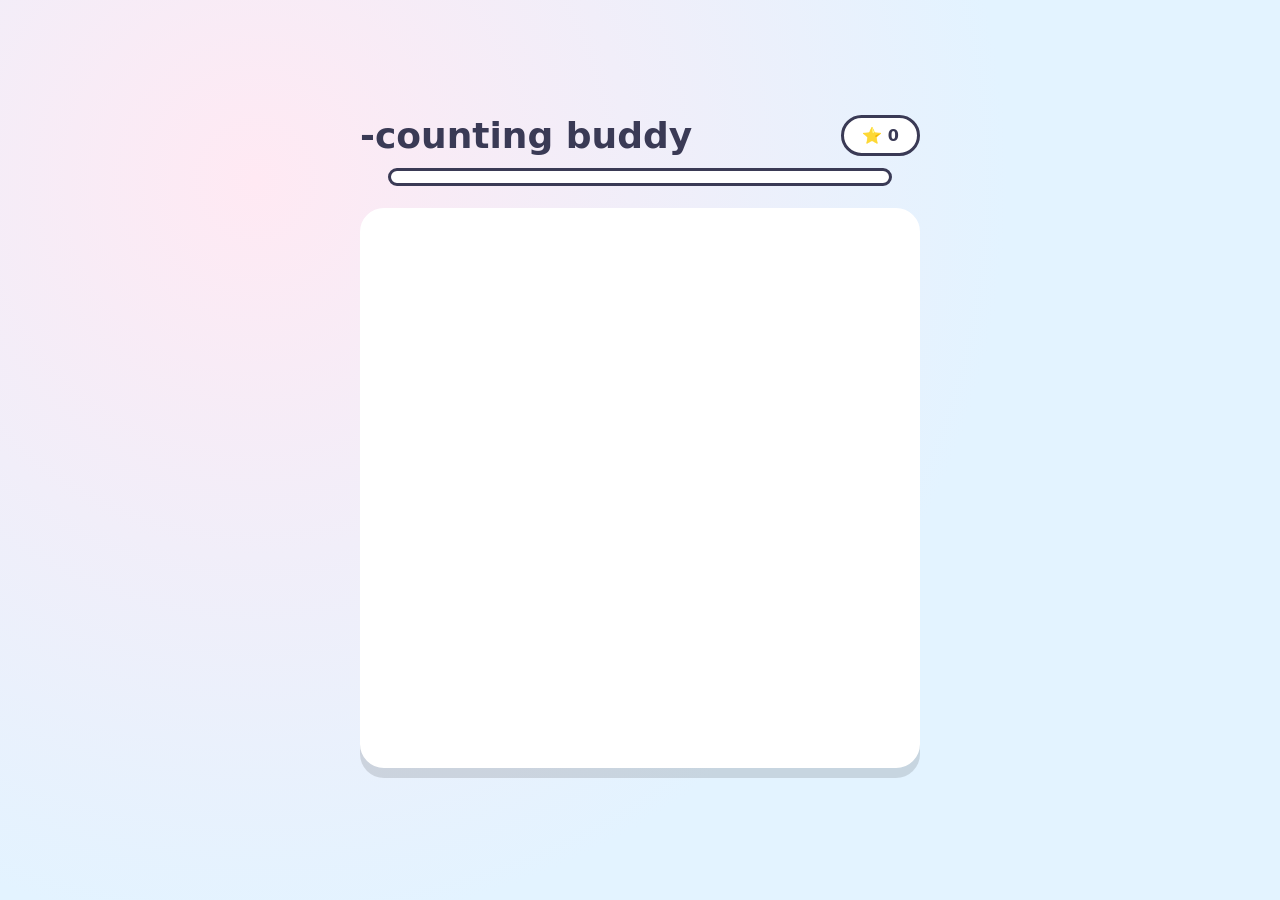
==== games/counting-buddy/index.html @ 27a04caf "Fix overflow issues for mobile viewing - Reduce body padding from 24px to 12px - Make game container" ====
<!DOCTYPE html>
<html lang="en">
<head>
<meta charset="UTF-8">
<meta name="viewport" content="width=device-width,initial-scale=1">
<title>Counting Buddy</title>
<link rel="stylesheet" href="../../css/style.css">
<link rel="stylesheet" href="style.css">
</head>
<body>
  <div class="stars" id="stars"></div>
  <main class="game">
    <div class="game-head">
      <h2>-counting buddy</h2>
      <div class="score-pill">⭐ <span id="score">0</span></div>
    </div>
    <div class="progress"><i id="prog"></i></div>

    <div class="game-stage">
      <canvas id="cv" width="560" height="560"></canvas>
    </div>

    <p id="prompt" style="margin-top:18px;font-size:clamp(16px,4vw,22px);font-weight:700;max-width:90%;margin-left:auto;margin-right:auto"></p>
    <div id="treats" style="display:flex;gap:10px;justify-content:center;flex-wrap:wrap;margin-top:14px;max-width:90%;margin-left:auto;margin-right:auto;flex:1;flex-wrap:wrap"></div>
  </main>
  <div class="toast" id="toast"></div>
  <script src="../../js/characters.js"></script>
  <script src="game.js"></script>
</body>
</html>
---- css/style.css ----
:root{
  --pink:#ff8fb1; --blue:#6fb3ff; --yellow:#ffd966; --mint:#7fe3b0;
  --orange:#ffb366; --purple:#c9a6ff; --bg1:#ffe9f3; --bg2:#e3f3ff;
  --ink:#3a3a55; --shadow:0 10px 0 rgba(0,0,0,.12);
}
*{box-sizing:border-box;margin:0;padding:0}
html,body{height:100%}
body{
  font-family:"Comic Sans MS","Chalkboard SE","Trebuchet MS",system-ui,sans-serif;
  color:var(--ink);
  background:radial-gradient(circle at 20% 20%,var(--bg1),var(--bg2) 60%);
  min-height:100vh;
  display:flex;align-items:center;justify-content:center;
  padding:12px;overflow-x:hidden;
}
button{font-family:inherit;cursor:pointer;border:none;background:none;color:inherit}
.ghost{opacity:.5}
/* Home */
.home-wrap{width:min(960px,100%);text-align:center}
.home-wrap h1{font-size:clamp(40px,8vw,72px);color:#ff5b8a;margin:8px 0 4px}
.home-wrap p{font-size:clamp(16px,3vw,22px);margin:0 0 28px}
.buddy-row{display:flex;gap:24px;justify-content:center;flex-wrap:wrap}
.buddy-card{
  width:150px;height:200px;border-radius:24px;padding:14px;
  display:flex;flex-direction:column;align-items:center;justify-content:flex-start;
  box-shadow:var(--shadow);border:4px solid #fff;cursor:pointer;transition:transform .12s;
  background:#fff;
}
.buddy-card:hover{transform:translateY(-6px)}
.buddy-card .face{width:120px;height:120px}
.buddy-card .name{font-weight:700;margin-top:8px;font-size:18px}
.buddy-card .tag{font-size:13px;opacity:.7;margin-top:2px}
/* Game screen */
.game{width:100%;max-width:560px;text-align:center}
.game-head{display:flex;align-items:center;justify-content:space-between;margin-bottom:12px}
.game-head h2{font-size:clamp(24px,5vw,36px)}
.score-pill{background:#fff;border:3px solid var(--ink);border-radius:999px;padding:8px 18px;font-weight:700}
.progress{height:18px;background:#fff;border:3px solid var(--ink);border-radius:999px;overflow:hidden;margin:0 auto 22px;max-width:90%;width:90%;}
.progress>i{display:block;height:100%;width:0;background:linear-gradient(90deg,var(--pink),var(--orange));transition:width .4s}
.game-stage{position:relative;width:100%;max-width:560px;height:auto;aspect-ratio:1/1;margin:0 auto}
canvas{width:100%;height:100%;display:block;border-radius:24px;border:4px solid #fff;background:#fff;box-shadow:var(--shadow);object-fit:contain}
.btn{
  display:inline-flex;align-items:center;gap:8px;
  background:var(--yellow);border:3px solid var(--ink);border-radius:999px;
  padding:14px 26px;font-size:20px;font-weight:700;box-shadow:var(--shadow);
  transition:transform .1s;
}
.btn:hover{transform:translateY(-2px)}
.btn:active{transform:translateY(2px)}
.btn.ghost{background:#fff}
/* Toast */
.toast{position:fixed;left:50%;bottom:40px;transform:translateX(-50%) translateY(20px);
  background:var(--ink);color:#fff;padding:14px 24px;border-radius:999px;font-weight:700;
  opacity:0;transition:all .3s;pointer-events:none;z-index:50}
.toast.show{opacity:1;transform:translateX(-50%) translateY(0)}
/* Confetti */
.confetti{position:fixed;inset:0;pointer-events:none;z-index:40}
.confetti span{position:absolute;width:10px;height:14px;animation:fall 1.2s linear forwards}
@keyframes fall{0%{transform:translateY(-20px) rotate(0);opacity:1}100%{transform:translateY(100vh) rotate(720deg);opacity:0}}
/* Star field */
.stars{position:fixed;inset:0;z-index:0;pointer-events:none;opacity:.5}
.stars span{position:absolute;width:4px;height:4px;background:#fff;border-radius:50%;animation:pulse 2s infinite}
@keyframes pulse{0%,100%{opacity:.2}50%{opacity:1}}
/* Bounce */
@keyframes bounce{0%{transform:translateY(0) scale(1)}30%{transform:translateY(-12px) scale(1.05)}60%{transform:translateY(6px) scale(.97)}100%{transform:translateY(0) scale(1)}}
.game-stage canvas.bounce{animation:bounce .5s ease-out}
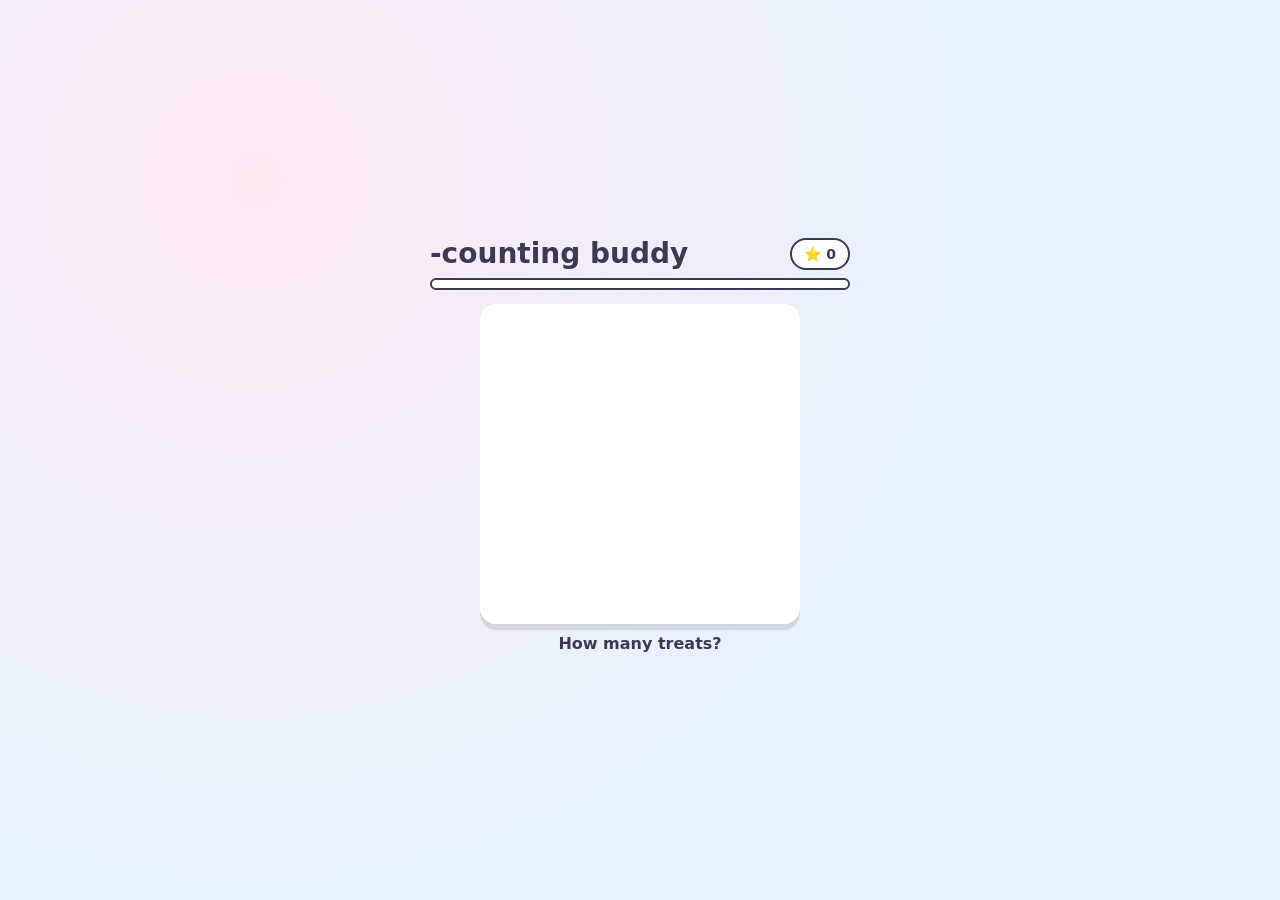
==== commit 2f2af24f: "Compact layout - fits on screen without scrolling - Redesigned all CSS for mobile-first compact layo" ====
--- a/games/counting-buddy/index.html
+++ b/games/counting-buddy/index.html
@@ -15,13 +15,11 @@
       <div class="score-pill">⭐ <span id="score">0</span></div>
     </div>
     <div class="progress"><i id="prog"></i></div>
-
     <div class="game-stage">
-      <canvas id="cv" width="560" height="560"></canvas>
+      <canvas id="cv" width="320" height="320"></canvas>
     </div>
-
-    <p id="prompt" style="margin-top:18px;font-size:clamp(16px,4vw,22px);font-weight:700;max-width:90%;margin-left:auto;margin-right:auto"></p>
-    <div id="treats" style="display:flex;gap:10px;justify-content:center;flex-wrap:wrap;margin-top:14px;max-width:90%;margin-left:auto;margin-right:auto;flex:1;flex-wrap:wrap"></div>
+    <p id="prompt" style="margin-top:10px;font-size:16px;font-weight:700;text-align:center">How many treats?</p>
+    <div id="treats" style="display:flex;gap:8px;justify-content:center;flex-wrap:wrap;margin-top:10px"></div>
   </main>
   <div class="toast" id="toast"></div>
   <script src="../../js/characters.js"></script>
--- a/css/style.css
+++ b/css/style.css
@@ -1,66 +1,66 @@
 :root{
   --pink:#ff8fb1; --blue:#6fb3ff; --yellow:#ffd966; --mint:#7fe3b0;
   --orange:#ffb366; --purple:#c9a6ff; --bg1:#ffe9f3; --bg2:#e3f3ff;
-  --ink:#3a3a55; --shadow:0 10px 0 rgba(0,0,0,.12);
+  --ink:#3a3a55; --shadow:0 6px 0 rgba(0,0,0,.1);
 }
 *{box-sizing:border-box;margin:0;padding:0}
-html,body{height:100%}
+html,body{height:100%;overflow-y:hidden}
 body{
   font-family:"Comic Sans MS","Chalkboard SE","Trebuchet MS",system-ui,sans-serif;
   color:var(--ink);
   background:radial-gradient(circle at 20% 20%,var(--bg1),var(--bg2) 60%);
   min-height:100vh;
   display:flex;align-items:center;justify-content:center;
-  padding:12px;overflow-x:hidden;
+  padding:8px;overflow-x:hidden;
 }
 button{font-family:inherit;cursor:pointer;border:none;background:none;color:inherit}
 .ghost{opacity:.5}
-/* Home */
-.home-wrap{width:min(960px,100%);text-align:center}
-.home-wrap h1{font-size:clamp(40px,8vw,72px);color:#ff5b8a;margin:8px 0 4px}
-.home-wrap p{font-size:clamp(16px,3vw,22px);margin:0 0 28px}
-.buddy-row{display:flex;gap:24px;justify-content:center;flex-wrap:wrap}
+/* Home - compact */
+.home-wrap{width:100%;max-width:480px;text-align:center}
+.home-wrap h1{font-size:clamp(32px,9vw,48px);color:#ff5b8a;margin:4px 0 2px}
+.home-wrap p{font-size:clamp(12px,2.5vw,16px);margin:0 0 16px}
+.buddy-row{display:flex;gap:12px;justify-content:center;flex-wrap:wrap}
 .buddy-card{
-  width:150px;height:200px;border-radius:24px;padding:14px;
+  width:110px;height:150px;border-radius:18px;padding:10px;
   display:flex;flex-direction:column;align-items:center;justify-content:flex-start;
-  box-shadow:var(--shadow);border:4px solid #fff;cursor:pointer;transition:transform .12s;
+  box-shadow:var(--shadow);border:3px solid #fff;cursor:pointer;transition:transform .12s;
   background:#fff;
 }
-.buddy-card:hover{transform:translateY(-6px)}
-.buddy-card .face{width:120px;height:120px}
-.buddy-card .name{font-weight:700;margin-top:8px;font-size:18px}
-.buddy-card .tag{font-size:13px;opacity:.7;margin-top:2px}
-/* Game screen */
-.game{width:100%;max-width:560px;text-align:center}
-.game-head{display:flex;align-items:center;justify-content:space-between;margin-bottom:12px}
-.game-head h2{font-size:clamp(24px,5vw,36px)}
-.score-pill{background:#fff;border:3px solid var(--ink);border-radius:999px;padding:8px 18px;font-weight:700}
-.progress{height:18px;background:#fff;border:3px solid var(--ink);border-radius:999px;overflow:hidden;margin:0 auto 22px;max-width:90%;width:90%;}
+.buddy-card:hover{transform:translateY(-4px)}
+.buddy-card .face{width:90px;height:90px}
+.buddy-card .name{font-weight:700;margin-top:6px;font-size:14px;line-height:1.2}
+.buddy-card .tag{font-size:11px;opacity:.7;margin-top:2px}
+/* Game screen - compact */
+.game{width:100%;max-width:420px;text-align:center}
+.game-head{display:flex;align-items:center;justify-content:space-between;margin-bottom:8px}
+.game-head h2{font-size:clamp(18px,4vw,28px);white-space:nowrap;overflow:hidden;text-overflow:ellipsis}
+.score-pill{background:#fff;border:2px solid var(--ink);border-radius:999px;padding:6px 12px;font-weight:700;font-size:14px}
+.progress{height:12px;background:#fff;border:2px solid var(--ink);border-radius:999px;overflow:hidden;margin:0 auto 14px;max-width:100%;width:100%}
 .progress>i{display:block;height:100%;width:0;background:linear-gradient(90deg,var(--pink),var(--orange));transition:width .4s}
-.game-stage{position:relative;width:100%;max-width:560px;height:auto;aspect-ratio:1/1;margin:0 auto}
-canvas{width:100%;height:100%;display:block;border-radius:24px;border:4px solid #fff;background:#fff;box-shadow:var(--shadow);object-fit:contain}
+.game-stage{position:relative;width:100%;max-width:320px;height:auto;aspect-ratio:1/1;margin:0 auto}
+canvas{width:100%;height:100%;display:block;border-radius:16px;border:2px solid #fff;background:#fff;box-shadow:var(--shadow);object-fit:contain}
 .btn{
-  display:inline-flex;align-items:center;gap:8px;
-  background:var(--yellow);border:3px solid var(--ink);border-radius:999px;
-  padding:14px 26px;font-size:20px;font-weight:700;box-shadow:var(--shadow);
+  display:inline-flex;align-items:center;gap:6px;
+  background:var(--yellow);border:2px solid var(--ink);border-radius:999px;
+  padding:10px 18px;font-size:16px;font-weight:700;box-shadow:var(--shadow);
   transition:transform .1s;
 }
 .btn:hover{transform:translateY(-2px)}
 .btn:active{transform:translateY(2px)}
 .btn.ghost{background:#fff}
 /* Toast */
-.toast{position:fixed;left:50%;bottom:40px;transform:translateX(-50%) translateY(20px);
-  background:var(--ink);color:#fff;padding:14px 24px;border-radius:999px;font-weight:700;
-  opacity:0;transition:all .3s;pointer-events:none;z-index:50}
+.toast{position:fixed;left:50%;bottom:30px;transform:translateX(-50%) translateY(20px);
+  background:var(--ink);color:#fff;padding:10px 16px;border-radius:999px;font-weight:700;
+  font-size:14px;opacity:0;transition:all .3s;pointer-events:none;z-index:50}
 .toast.show{opacity:1;transform:translateX(-50%) translateY(0)}
 /* Confetti */
 .confetti{position:fixed;inset:0;pointer-events:none;z-index:40}
-.confetti span{position:absolute;width:10px;height:14px;animation:fall 1.2s linear forwards}
-@keyframes fall{0%{transform:translateY(-20px) rotate(0);opacity:1}100%{transform:translateY(100vh) rotate(720deg);opacity:0}}
-/* Star field */
-.stars{position:fixed;inset:0;z-index:0;pointer-events:none;opacity:.5}
-.stars span{position:absolute;width:4px;height:4px;background:#fff;border-radius:50%;animation:pulse 2s infinite}
-@keyframes pulse{0%,100%{opacity:.2}50%{opacity:1}}
+.confetti span{position:absolute;width:8px;height:10px;animation:fall 1s linear forwards}
+@keyframes fall{0%{transform:translateY(-10px) rotate(0);opacity:1}100%{transform:translateY(100vh) rotate(720deg);opacity:0}}
+/* Star field - smaller */
+.stars{position:fixed;inset:0;z-index:0;pointer-events:none;opacity:.3}
+.stars span{position:absolute;width:3px;height:3px;background:#fff;border-radius:50%;animation:pulse 1.5s infinite}
+@keyframes pulse{0%,100%{opacity:.1}50%{opacity:.4}}
 /* Bounce */
-@keyframes bounce{0%{transform:translateY(0) scale(1)}30%{transform:translateY(-12px) scale(1.05)}60%{transform:translateY(6px) scale(.97)}100%{transform:translateY(0) scale(1)}}
-.game-stage canvas.bounce{animation:bounce .5s ease-out}+@keyframes bounce{0%{transform:translateY(0) scale(1)}30%{transform:translateY(-8px) scale(1.08)}60%{transform:translateY(4px) scale(.96)}100%{transform:translateY(0) scale(1)}}
+.game-stage canvas.bounce{animation:bounce .4s ease-out}
